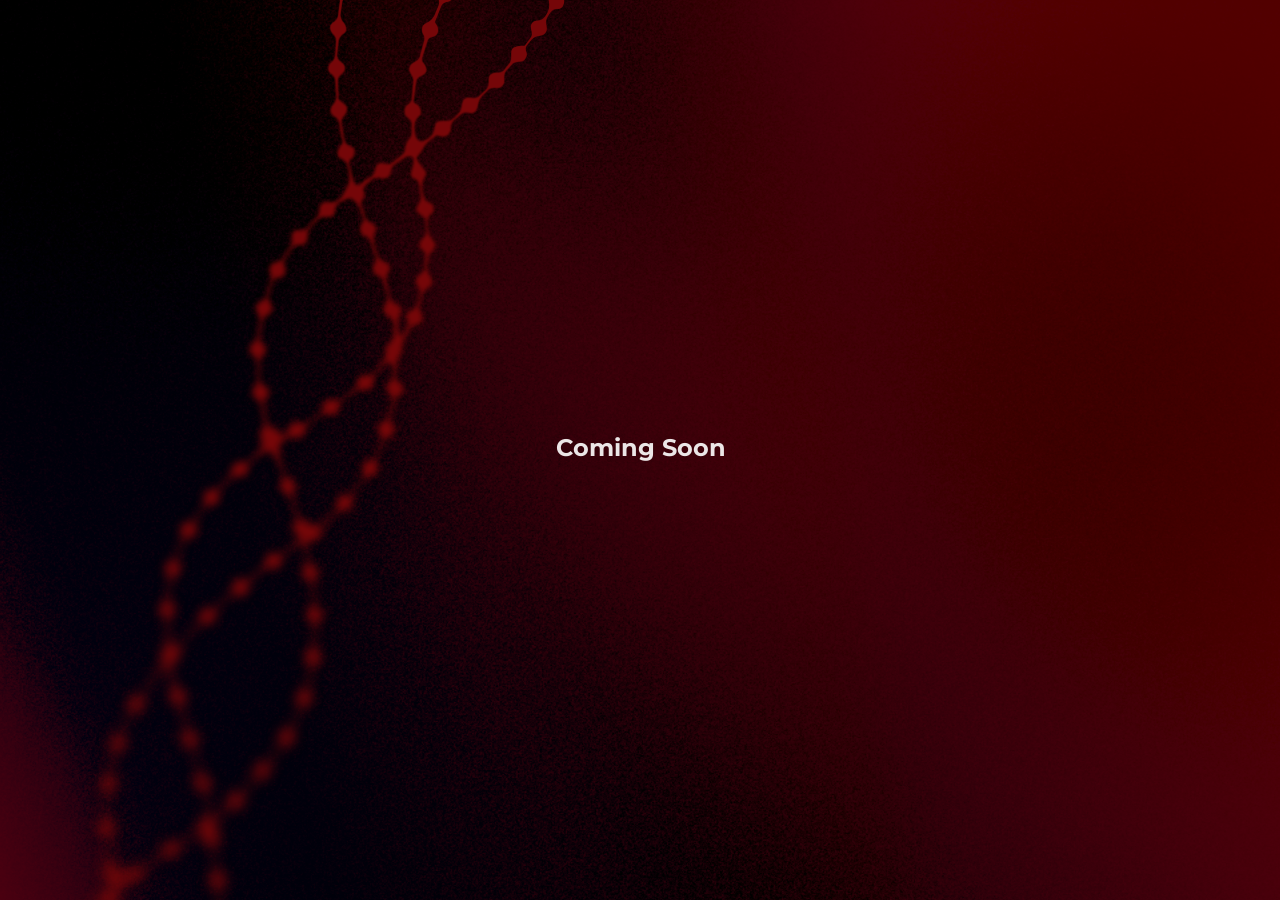
==== index.html @ 4c5c3710 "comingsoonpage1" ====
<!doctype html>
<html lang="en">
  <head>
    <meta charset="utf-8">
    <meta name="viewport" content="width=device-width, initial-scale=1">
    <meta
      name="description"
      content="Coming soon."
    >
    <title>Coming Soon</title>
    <link rel="stylesheet" href="css/style.css">
  </head>
  <body>
    <main class="splash">
      <section class="splash__content" aria-labelledby="site-title">
        <h1 id="site-title" class="splash__title splash__coming-soon">
          Coming Soon
        </h1>
      </section>
    </main>
  </body>
</html>
---- css/style.css ----
@import url("https://fonts.googleapis.com/css2?family=Montserrat:wght@300;400;800&display=swap");

:root {
  --text: #d7fbff;
  --text-soft: rgba(255, 255, 255, 0.9);
  --text-muted: rgba(255, 255, 255, 0.84);
  --button-bg: #9ffcff;
  --button-text: #160008;
  --button-hover-bg: #f9eeee;
}

* {
  box-sizing: border-box;
}

html,
body {
  min-height: 100%;
  margin: 0;
}

body {
  font-family: "Montserrat", Arial, Helvetica, sans-serif;
  background-color: #140006;
}

.splash {
  position: relative;
  display: grid;
  min-height: 100vh;
  min-height: 100svh;
  overflow-x: hidden;
  overflow-y: auto;
  place-items: center;
  padding: 48px 24px;
  background-image: url("../assets/Helix.png"), url("../assets/BG.png");
  background-repeat: no-repeat, no-repeat;
  background-position: left 54px center, center;
  background-size: auto 100vh, cover;
  color: var(--text-soft);
  text-align: center;
}

.splash__content {
  position: relative;
  z-index: 1;
  display: flex;
  flex-direction: column;
  align-items: center;
  width: min(100%, 760px);
  transform: translateY(-2px);
}

.splash__title {
  margin: 0;
  padding-left: 0.12em;
  line-height: 0;
}

.splash__title-logo {
  display: block;
  width: clamp(559px, 53vw, 686px);
  max-width: 100%;
  height: auto;
  filter: drop-shadow(0 0 18px rgba(174, 255, 255, 0.1));
}

.splash__strapline {
  display: flex;
  flex-direction: column;
  align-items: center;
  margin: 22px 0 0;
  padding-left: 0.42em;
  color: var(--text-soft);
  font-size: clamp(1.02rem, 0.42vw, 1.42rem);
  font-weight: 400;
  line-height: 1.2;
  letter-spacing: 0.42em;
}

.splash__strapline::after {
  width: min(456px, 64vw);
  height: 1px;
  margin-top: 31px;
  background: rgba(255, 255, 255, 0.32);
  content: "";
}

.splash__copy {
  width: min(100%, 480px);
  margin: 56px auto 0;
  color: var(--text-muted);
  font-size: 1.08rem;
  font-weight: 300;
  line-height: 1.24;
  letter-spacing: 0.01em;
  text-shadow: 0 1px 12px rgba(0, 0, 0, 0.22);
}

.splash__copy p {
  margin: 0;
}

.splash__copy p + p {
  margin-top: 22px;
}

.splash__button {
  display: flex;
  align-items: center;
  justify-content: center;
  min-width: 198px;
  min-height: 48px;
  margin-top: 28px;
  padding: 14px 24px 13px;
  border-radius: 999px;
  background: var(--button-bg);
  color: var(--button-text);
  font-size: 0.69rem;
  font-weight: 800;
  letter-spacing: 0.34em;
  line-height: 1;
  text-decoration: none;
  text-indent: 0.34em;
  transition: background-color 280ms ease, transform 280ms ease, box-shadow 280ms ease;
}

.splash__button:hover,
.splash__button:focus-visible {
  background: var(--button-hover-bg);
  box-shadow: 0 10px 24px rgba(20, 0, 6, 0.22);
 /*transform: translateY(-1px);*/
}

.splash__button:focus-visible {
  outline: 2px solid rgba(255, 255, 255, 0.82);
  outline-offset: 4px;
}

@media (max-width: 700px) {
.splash {
  align-items: start;
  padding: 29.1vh 24px 40px;
  background-image: url("../assets/BG.png");
  background-position: center;
  isolation: isolate;
  position: relative;
  overflow: clip;
  isolation: isolate;
}

.splash::before {
  position: absolute;
  z-index: 0;
  inset: auto auto -48% 55%;
  width: min(116vw, 544px);
  aspect-ratio: 532 / 1008;
  background: url("../assets/Helix.png") no-repeat center / contain;
  content: "";
  transform: translateX(-56%) rotate(37deg);
  transform-origin: center;
  pointer-events: none;
}

  .splash__content {
    width: min(100%, 356px);
    transform: none;
  }

  .splash__title {
    padding-left: 0.08em;
  }

.splash__title-logo {
  width: clamp(214px, 72vw, 354px);
}

  .splash__strapline {
    margin-top: 8px;
    padding-left: 0.35em;
    font-size: clamp(0.55rem, 2.55vw, 0.75rem);
    letter-spacing: 0.35em;
  }

  .splash__strapline::after {
    width: min(200px, 64vw);
    margin-top: 25px;
  }

  .splash__copy {
    width: min(100%, 328px);
    margin-top: 47px;
    font-size: clamp(1rem, 4.25vw, 1.08rem);
    line-height: 1.18;
  }

  .splash__copy p + p {
    margin-top: 21px;
  }

  .splash__button {
    min-width: 199px;
    min-height: 47px;
    margin-top: 24px;
    padding-inline: 23px;
    font-size: 0.64rem;
    letter-spacing: 0.34em;
    text-indent: 0.34em;
  }
}

@media (max-width: 360px) {
  .splash {
    padding: 27vh 16px 32px;
  }

  .splash__content {
    width: 100%;
  }

  .splash__title {
    padding-left: 0.05em;
  }

  .splash__title-logo {
    width: clamp(196px, 74vw, 260px);
  }

  .splash__strapline {
    padding-left: 0.25em;
    font-size: clamp(0.5rem, 2.45vw, 0.62rem);
    letter-spacing: 0.25em;
  }

  .splash__strapline::after {
    margin-top: 20px;
  }

  .splash__copy {
    margin-top: 38px;
    font-size: clamp(0.88rem, 4.6vw, 0.95rem);
  }

  .splash__copy p + p {
    margin-top: 17px;
  }

  .splash__button {
    min-width: 184px;
    min-height: 44px;
    margin-top: 20px;
    font-size: 0.58rem;
  }
}

@media (max-height: 760px) and (max-width: 700px) {
  .splash {
    padding-top: 24vh;
  }

  .splash__strapline {
    margin-top: 10px;
  }

  .splash__copy {
    margin-top: 38px;
  }
}

@media (max-height: 680px) and (min-width: 701px) {
  .splash {
    padding-block: 30px;
  }

  .splash__title-logo {
    width: clamp(272px, 40vw, 592px);
  }

  .splash__copy {
    margin-top: 38px;
  }
}

.substack-embed-wrap {
  width: min(100%, 480px);
  margin: 1.25rem auto 0;
}

.substack-embed-wrap iframe {
  display: block;
  width: 100%;
  max-width: 480px;
  margin: 0 auto;
}
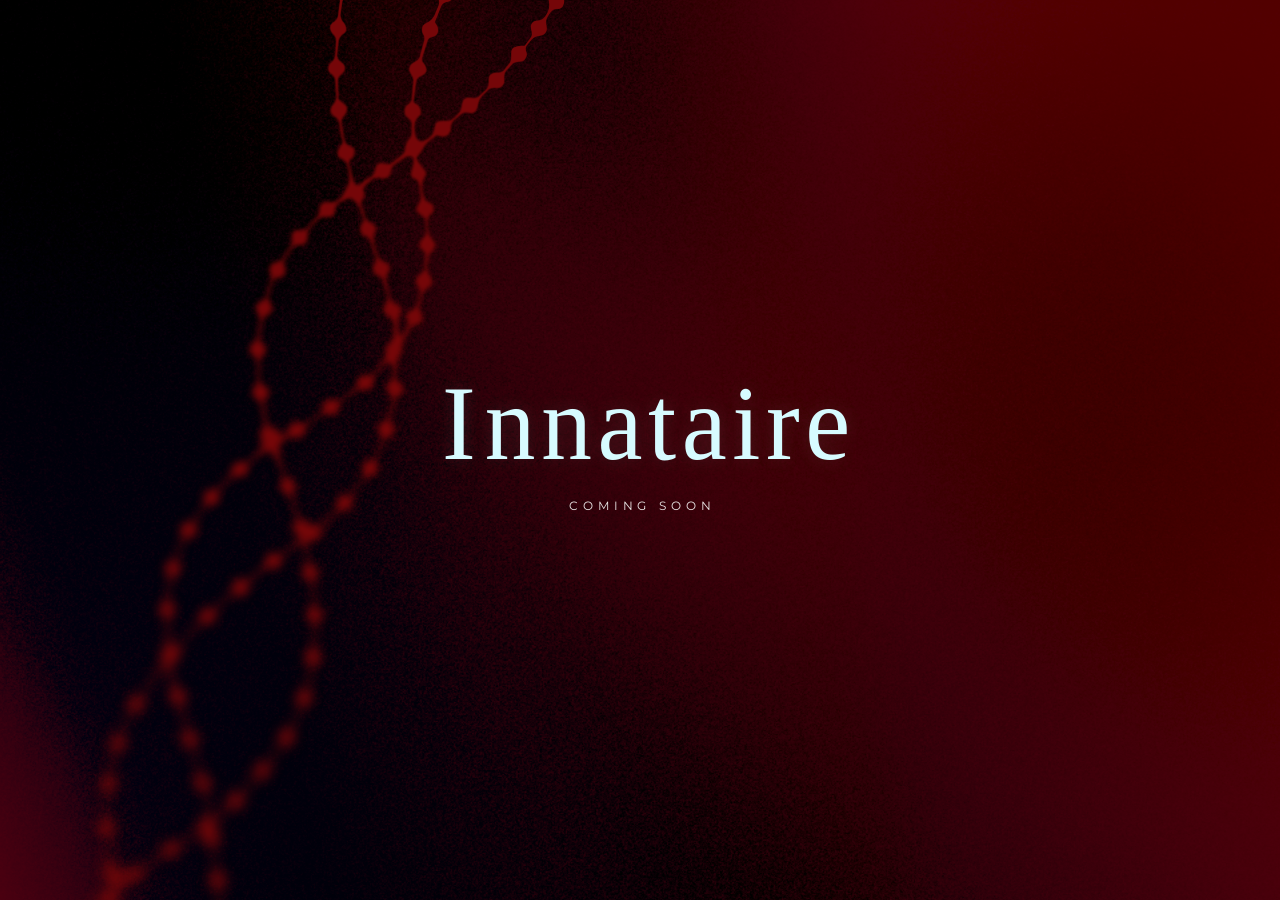
==== commit e168f529: "Recreate Innataire wordmark in CSS" ====
--- a/index.html
+++ b/index.html
@@ -5,18 +5,21 @@
     <meta name="viewport" content="width=device-width, initial-scale=1">
     <meta
       name="description"
-      content="Coming soon."
+      content="Innataire — coming soon."
     >
-    <title>Coming Soon</title>
+    <title>Innataire — Coming Soon</title>
     <link rel="stylesheet" href="css/style.css">
   </head>
   <body>
     <main class="splash">
       <section class="splash__content" aria-labelledby="site-title">
-        <h1 id="site-title" class="splash__title splash__coming-soon">
-          Coming Soon
+        <h1 id="site-title" class="splash__title" aria-label="Innataire">
+          <span class="splash__wordmark" aria-hidden="true">
+            <span class="splash__initial">I</span>nnataire
+          </span>
         </h1>
+        <p class="splash__coming-soon">Coming Soon</p>
       </section>
     </main>
   </body>
-</html>+</html>
--- a/css/style.css
+++ b/css/style.css
@@ -53,16 +53,36 @@
 
 .splash__title {
   margin: 0;
-  padding-left: 0.12em;
-  line-height: 0;
-}
-
-.splash__title-logo {
-  display: block;
-  width: clamp(559px, 53vw, 686px);
-  max-width: 100%;
-  height: auto;
-  filter: drop-shadow(0 0 18px rgba(174, 255, 255, 0.1));
+  color: var(--text);
+  font-family: Didot, "Bodoni MT", "Times New Roman", serif;
+  font-size: clamp(4.75rem, 8.25vw, 7.4rem);
+  font-weight: 400;
+  line-height: 0.8;
+  letter-spacing: 0.055em;
+  text-indent: 0.055em;
+  text-shadow: 0 0 18px rgba(174, 255, 255, 0.1);
+}
+
+.splash__wordmark {
+  display: inline-block;
+  transform: scaleX(0.96);
+  transform-origin: center;
+}
+
+.splash__initial {
+  display: inline-block;
+  margin-right: 0.035em;
+}
+
+.splash__coming-soon {
+  margin: 34px 0 0;
+  padding-left: 0.42em;
+  color: var(--text-soft);
+  font-size: clamp(0.72rem, 0.42vw, 0.92rem);
+  font-weight: 400;
+  line-height: 1.2;
+  letter-spacing: 0.42em;
+  text-transform: uppercase;
 }
 
 .splash__strapline {
@@ -168,12 +188,16 @@
   }
 
   .splash__title {
-    padding-left: 0.08em;
-  }
-
-.splash__title-logo {
-  width: clamp(214px, 72vw, 354px);
-}
+    font-size: clamp(3.15rem, 17vw, 4.25rem);
+    letter-spacing: 0.035em;
+    text-indent: 0.035em;
+  }
+
+  .splash__coming-soon {
+    margin-top: 24px;
+    font-size: clamp(0.58rem, 2.4vw, 0.7rem);
+    letter-spacing: 0.35em;
+  }
 
   .splash__strapline {
     margin-top: 8px;
@@ -219,11 +243,7 @@
   }
 
   .splash__title {
-    padding-left: 0.05em;
-  }
-
-  .splash__title-logo {
-    width: clamp(196px, 74vw, 260px);
+    font-size: clamp(2.8rem, 16vw, 3.5rem);
   }
 
   .splash__strapline {
@@ -272,8 +292,8 @@
     padding-block: 30px;
   }
 
-  .splash__title-logo {
-    width: clamp(272px, 40vw, 592px);
+  .splash__title {
+    font-size: clamp(4rem, 7vw, 6.25rem);
   }
 
   .splash__copy {
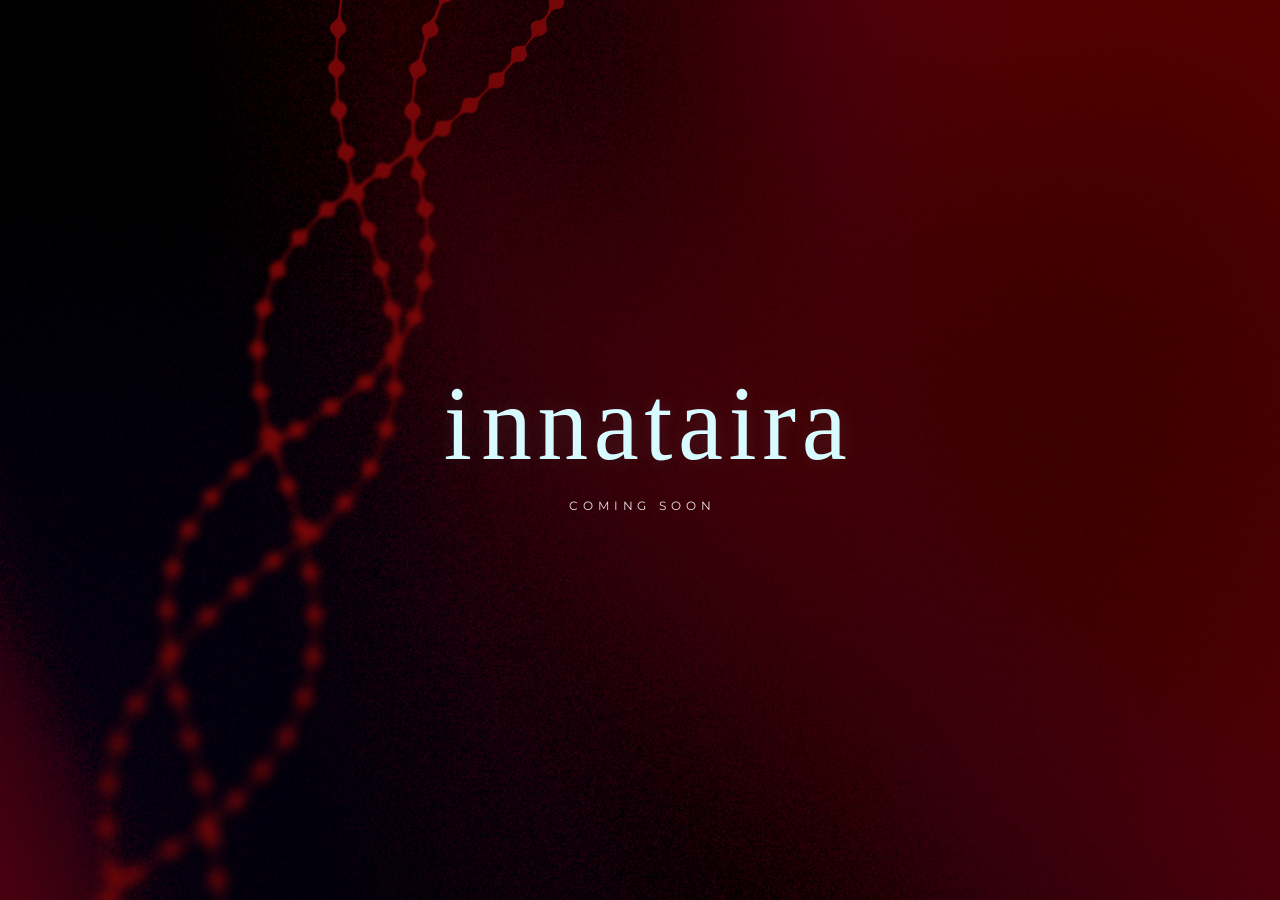
==== commit 3e8257cc: "Correct wordmark spelling to Innataira" ====
--- a/index.html
+++ b/index.html
@@ -5,17 +5,17 @@
     <meta name="viewport" content="width=device-width, initial-scale=1">
     <meta
       name="description"
-      content="Innataire — coming soon."
+      content="Innataira — coming soon."
     >
-    <title>Innataire — Coming Soon</title>
+    <title>Innataira — Coming Soon</title>
     <link rel="stylesheet" href="css/style.css">
   </head>
   <body>
     <main class="splash">
       <section class="splash__content" aria-labelledby="site-title">
-        <h1 id="site-title" class="splash__title" aria-label="Innataire">
+        <h1 id="site-title" class="splash__title" aria-label="innataira">
           <span class="splash__wordmark" aria-hidden="true">
-            <span class="splash__initial">I</span>nnataire
+            <span class="splash__initial">i</span>nnataira
           </span>
         </h1>
         <p class="splash__coming-soon">Coming Soon</p>
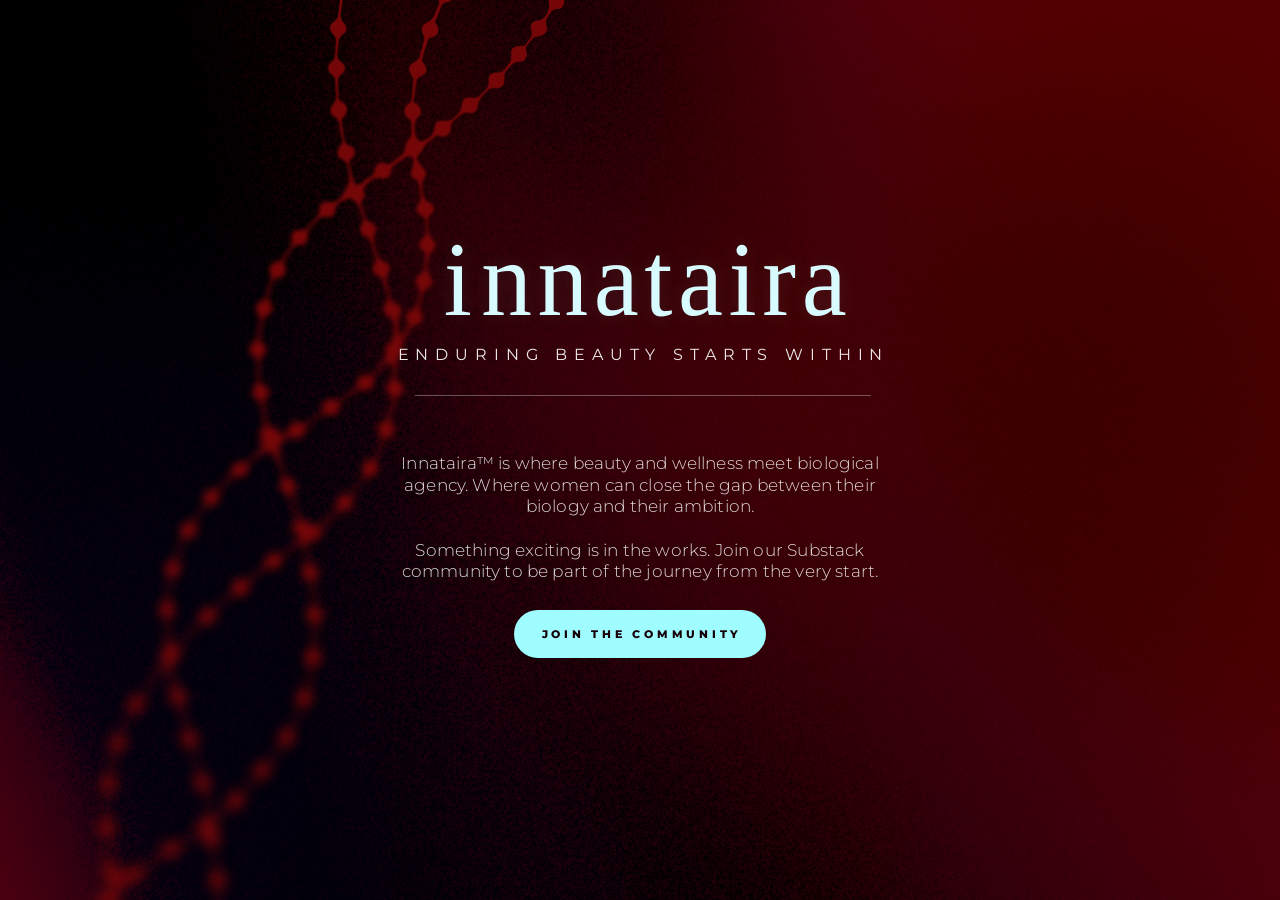
==== commit 49bc2dcb: "swap indexes" ====
--- a/index.html
+++ b/index.html
@@ -5,9 +5,26 @@
     <meta name="viewport" content="width=device-width, initial-scale=1">
     <meta
       name="description"
-      content="Innataira — coming soon."
+      content="Innataira is where beauty and wellness meet biological agency. Join our Substack community from the very start."
     >
-    <title>Innataira — Coming Soon</title>
+    <meta property="og:type" content="website">
+    <meta property="og:site_name" content="Innataira">
+    <meta property="og:title" content="Innataira — Enduring Beauty Starts Within">
+    <meta
+      property="og:description"
+      content="Where beauty and wellness meet biological agency. Join the Innataira community from the very start."
+    >
+    <meta property="og:image" content="assets/og-image.png">
+    <meta property="og:image:alt" content="Innataira — Enduring Beauty Starts Within">
+    <meta name="twitter:card" content="summary_large_image">
+    <meta name="twitter:title" content="Innataira — Enduring Beauty Starts Within">
+    <meta
+      name="twitter:description"
+      content="Where beauty and wellness meet biological agency. Join the Innataira community from the very start."
+    >
+    <meta name="twitter:image" content="assets/og-image.png">
+    <meta name="twitter:image:alt" content="Innataira — Enduring Beauty Starts Within">
+    <title>Innataira — Enduring Beauty Starts Within</title>
     <link rel="stylesheet" href="css/style.css">
   </head>
   <body>
@@ -18,7 +35,16 @@
             <span class="splash__initial">i</span>nnataira
           </span>
         </h1>
-        <p class="splash__coming-soon">Coming Soon</p>
+        <p class="splash__strapline">ENDURING BEAUTY STARTS WITHIN</p>
+        <div class="splash__copy">
+          <p>
+            Innataira™ is where beauty and wellness meet biological agency. Where women can close the gap between their biology and their ambition.
+          </p>
+          <p>
+            Something exciting is in the works. Join our Substack community to be part of the journey from the very start.
+          </p>
+        </div>
+        <a class="splash__button" href="https://theinnatelier.substack.com/subscribe">JOIN THE COMMUNITY</a>
       </section>
     </main>
   </body>
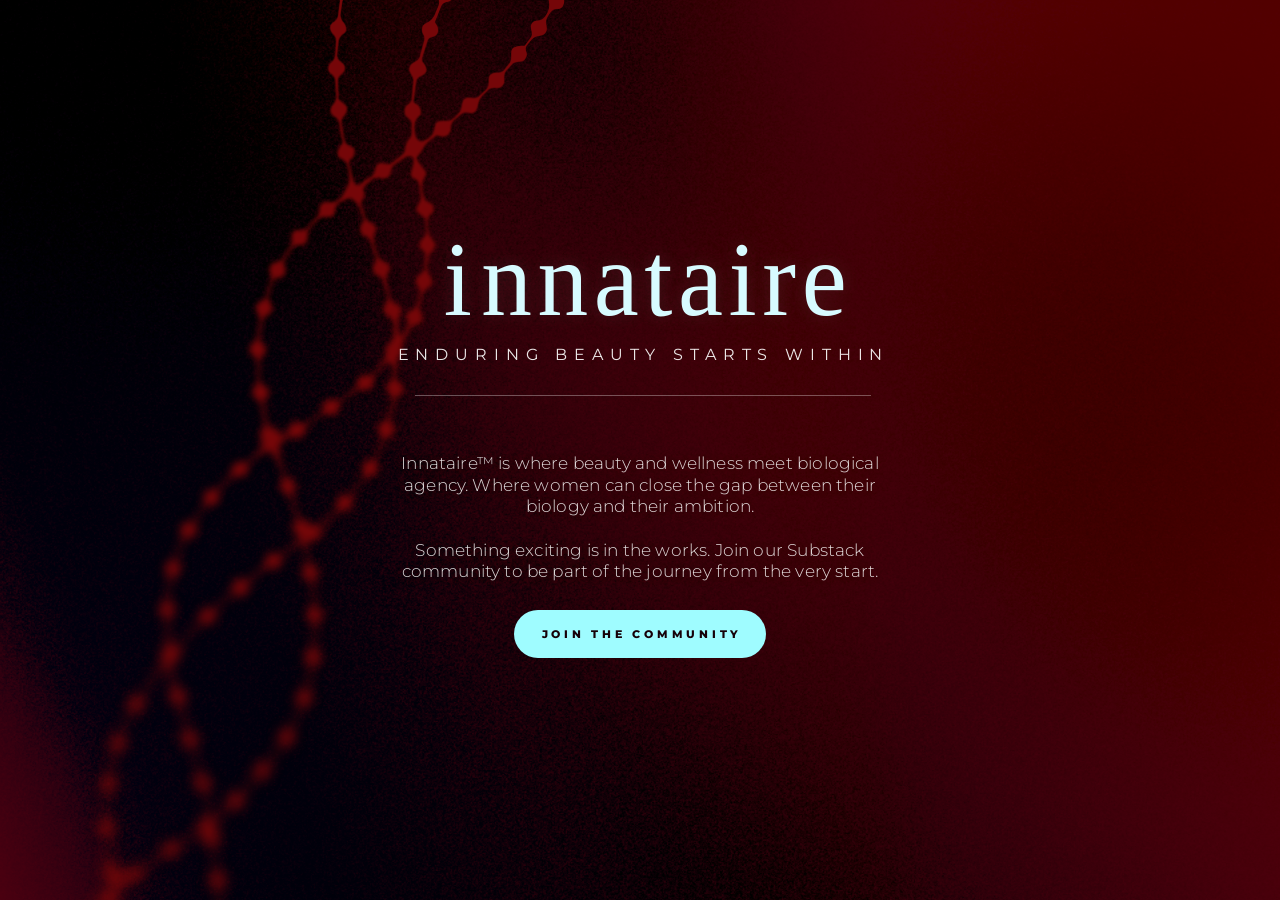
==== commit b23c0c60: "Fix Innataire brand spelling" ====
--- a/index.html
+++ b/index.html
@@ -5,40 +5,40 @@
     <meta name="viewport" content="width=device-width, initial-scale=1">
     <meta
       name="description"
-      content="Innataira is where beauty and wellness meet biological agency. Join our Substack community from the very start."
+      content="Innataire is where beauty and wellness meet biological agency. Join our Substack community from the very start."
     >
     <meta property="og:type" content="website">
-    <meta property="og:site_name" content="Innataira">
-    <meta property="og:title" content="Innataira — Enduring Beauty Starts Within">
+    <meta property="og:site_name" content="Innataire">
+    <meta property="og:title" content="Innataire — Enduring Beauty Starts Within">
     <meta
       property="og:description"
-      content="Where beauty and wellness meet biological agency. Join the Innataira community from the very start."
+      content="Where beauty and wellness meet biological agency. Join the Innataire community from the very start."
     >
     <meta property="og:image" content="assets/og-image.png">
-    <meta property="og:image:alt" content="Innataira — Enduring Beauty Starts Within">
+    <meta property="og:image:alt" content="Innataire — Enduring Beauty Starts Within">
     <meta name="twitter:card" content="summary_large_image">
-    <meta name="twitter:title" content="Innataira — Enduring Beauty Starts Within">
+    <meta name="twitter:title" content="Innataire — Enduring Beauty Starts Within">
     <meta
       name="twitter:description"
-      content="Where beauty and wellness meet biological agency. Join the Innataira community from the very start."
+      content="Where beauty and wellness meet biological agency. Join the Innataire community from the very start."
     >
     <meta name="twitter:image" content="assets/og-image.png">
-    <meta name="twitter:image:alt" content="Innataira — Enduring Beauty Starts Within">
-    <title>Innataira — Enduring Beauty Starts Within</title>
+    <meta name="twitter:image:alt" content="Innataire — Enduring Beauty Starts Within">
+    <title>Innataire — Enduring Beauty Starts Within</title>
     <link rel="stylesheet" href="css/style.css">
   </head>
   <body>
     <main class="splash">
       <section class="splash__content" aria-labelledby="site-title">
-        <h1 id="site-title" class="splash__title" aria-label="innataira">
+        <h1 id="site-title" class="splash__title" aria-label="innataire">
           <span class="splash__wordmark" aria-hidden="true">
-            <span class="splash__initial">i</span>nnataira
+            <span class="splash__initial">i</span>nnataire
           </span>
         </h1>
         <p class="splash__strapline">ENDURING BEAUTY STARTS WITHIN</p>
         <div class="splash__copy">
           <p>
-            Innataira™ is where beauty and wellness meet biological agency. Where women can close the gap between their biology and their ambition.
+            Innataire™ is where beauty and wellness meet biological agency. Where women can close the gap between their biology and their ambition.
           </p>
           <p>
             Something exciting is in the works. Join our Substack community to be part of the journey from the very start.
